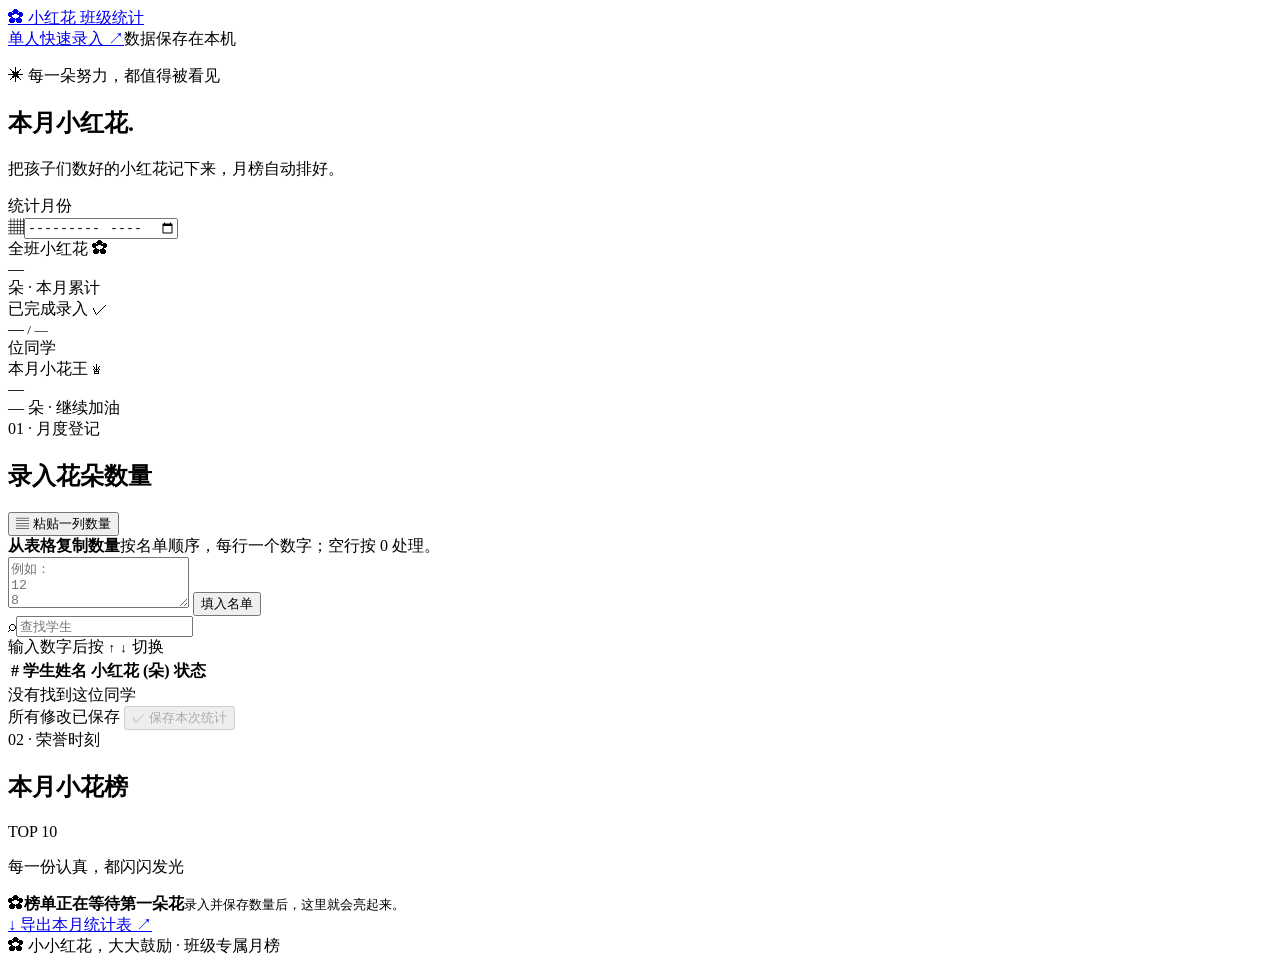
==== frontend/index.html @ 605927f1 "ready to push" ====
<!doctype html>
<html lang="zh-CN">
<head>
  <meta charset="utf-8">
  <meta name="viewport" content="width=device-width, initial-scale=1">
  <meta name="theme-color" content="#faf8f2">
  <title>小红花 · 班级月榜</title>
  <link rel="stylesheet" href="/styles.css">
</head>
<body>
  <div class="page-shell">
    <header class="topbar">
      <a class="brand" href="/" aria-label="小红花统计器首页">
        <span class="brand-flower">✿</span>
        <span>小红花 <span class="brand-muted">班级统计</span></span>
      </a>
      <div class="topbar-right"><a class="quick-entry-link" href="/entry">单人快速录入 <span>↗</span></a><span class="local-dot"></span><span>数据保存在本机</span></div>
    </header>

    <main>
      <section class="intro">
        <div>
          <p class="eyebrow"><span>✳</span> 每一朵努力，都值得被看见</p>
          <h1>本月小红花<span class="title-dot">.</span></h1>
          <p class="subtitle">把孩子们数好的小红花记下来，月榜自动排好。</p>
        </div>
        <div class="month-picker-wrap">
          <label for="month-picker">统计月份</label>
          <div class="month-picker"><span class="calendar-icon">▦</span><input id="month-picker" type="month"></div>
        </div>
      </section>

      <section class="stats-grid" aria-label="本月统计概况">
        <article class="stat-card stat-highlight">
          <div class="stat-label">全班小红花 <span class="stat-icon flower-icon">✿</span></div>
          <div class="stat-number" id="total-count">—</div>
          <div class="stat-foot">朵 <span class="stat-separator">·</span> 本月累计</div>
        </article>
        <article class="stat-card">
          <div class="stat-label">已完成录入 <span class="stat-icon">✓</span></div>
          <div class="stat-number"><span id="entered-count">—</span><small> / <span id="class-size">—</span></small></div>
          <div class="progress-track"><div class="progress-fill" id="progress-fill"></div></div>
          <div class="stat-foot" id="progress-label">位同学</div>
        </article>
        <article class="stat-card leader-card">
          <div class="stat-label">本月小花王 <span class="stat-icon crown-icon">♕</span></div>
          <div class="stat-number leader-name" id="leader-name">—</div>
          <div class="stat-foot"><span id="leader-count">—</span> 朵 <span class="stat-separator">·</span> 继续加油</div>
        </article>
      </section>

      <div class="workspace-grid">
        <section class="panel entry-panel">
          <div class="panel-heading">
            <div><div class="section-kicker">01 <span>·</span> 月度登记</div><h2>录入花朵数量</h2></div>
            <button class="text-button" id="paste-toggle" type="button"><span>▤</span> 粘贴一列数量</button>
          </div>
          <div class="paste-box hidden" id="paste-box">
            <div class="paste-copy"><strong>从表格复制数量</strong><span>按名单顺序，每行一个数字；空行按 0 处理。</span></div>
            <textarea id="paste-input" rows="3" placeholder="例如：&#10;12&#10;8&#10;15"></textarea>
            <button class="small-primary" id="apply-paste" type="button">填入名单</button>
          </div>
          <div class="entry-tools">
            <div class="search-box"><span>⌕</span><input id="search-input" type="search" placeholder="查找学生" autocomplete="off"></div>
            <span class="keyboard-hint">输入数字后按 <kbd>↑</kbd> <kbd>↓</kbd> 切换</span>
          </div>
          <div class="table-wrap">
            <table>
              <thead><tr><th class="order-col">#</th><th>学生姓名</th><th class="count-heading">小红花 <span>(朵)</span></th><th class="state-col">状态</th></tr></thead>
              <tbody id="student-rows"></tbody>
            </table>
            <div class="empty-state hidden" id="empty-state">没有找到这位同学</div>
          </div>
          <div class="entry-footer">
            <span class="save-state" id="save-state"><i></i><span>所有修改已保存</span></span>
            <button class="save-button" id="save-button" type="button" disabled><span>✓</span> 保存本次统计</button>
          </div>
        </section>

        <section class="panel ranking-panel">
          <div class="panel-heading ranking-heading">
            <div><div class="section-kicker">02 <span>·</span> 荣誉时刻</div><h2>本月小花榜</h2></div>
            <span class="top-ten-pill">TOP 10</span>
          </div>
          <p class="ranking-caption">每一份认真，都闪闪发光</p>
          <div class="ranking-list" id="ranking-list"></div>
          <div class="ranking-empty hidden" id="ranking-empty"><span>✿</span><strong>榜单正在等待第一朵花</strong><small>录入并保存数量后，这里就会亮起来。</small></div>
          <a class="export-link" id="export-link" href="#"><span>↓</span> 导出本月统计表 <span class="export-arrow">↗</span></a>
        </section>
      </div>
      <footer class="page-footer"><span>✿</span> 小小红花，大大鼓励 <span class="footer-dot">·</span> 班级专属月榜</footer>
    </main>
  </div>
  <div class="toast" id="toast" role="status" aria-live="polite"></div>
  <script src="/app.js" defer></script>
</body>
</html>
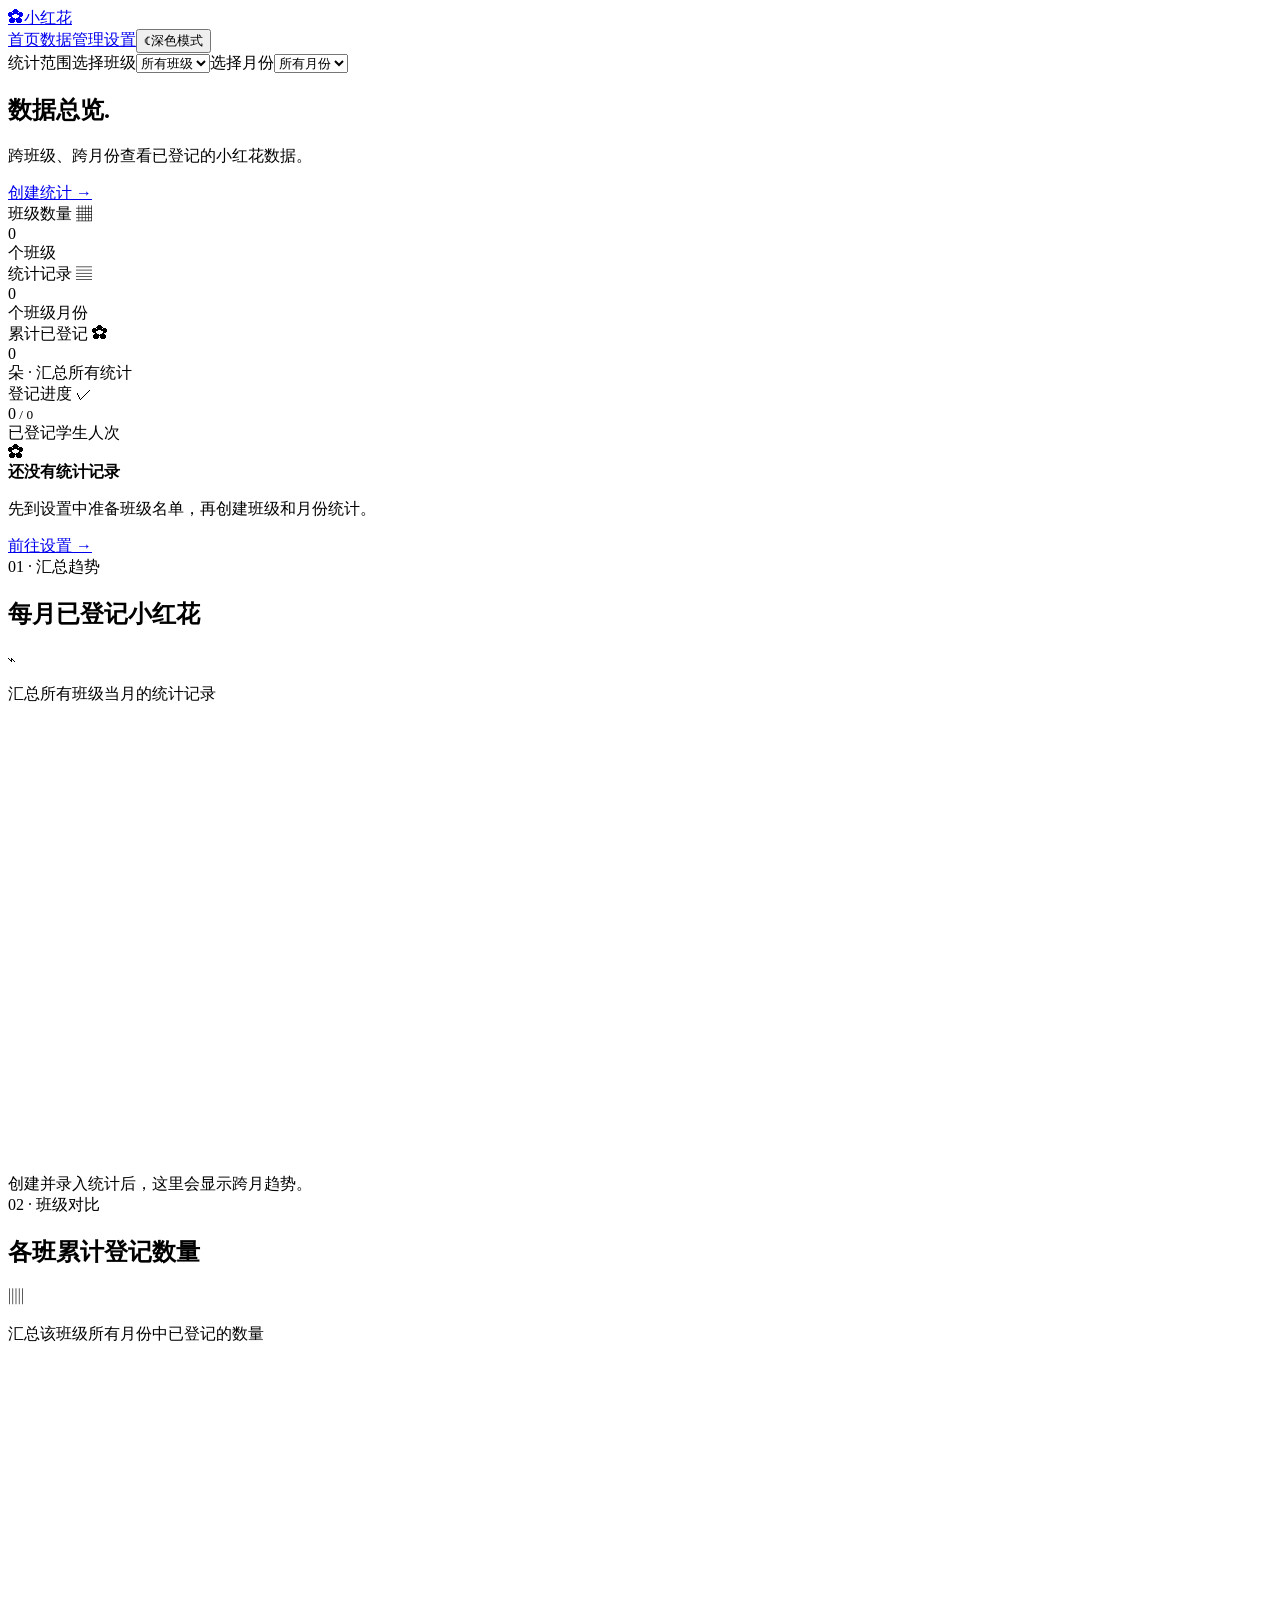
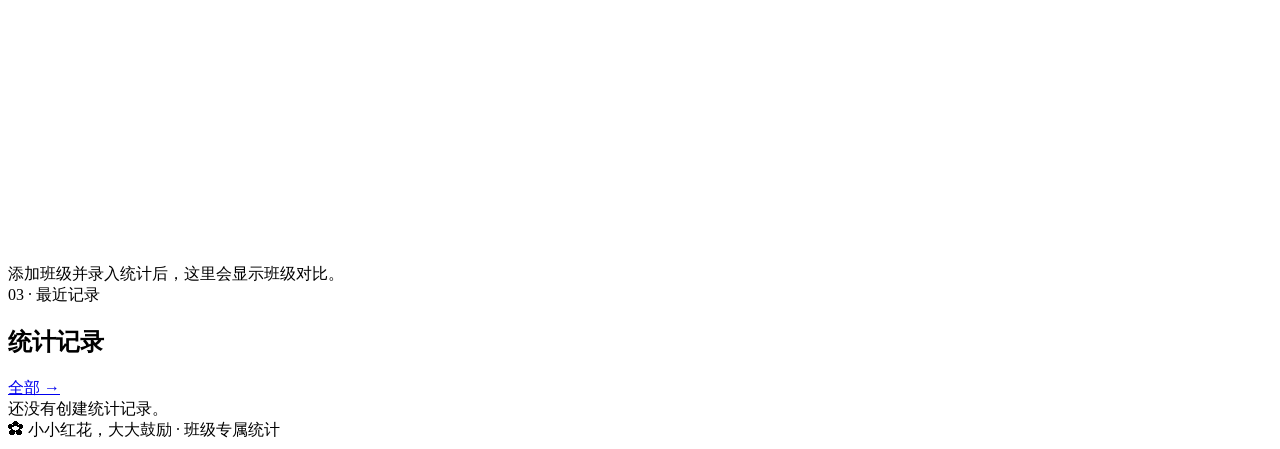
==== commit 337f5995: "add nothing" ====
--- a/frontend/index.html
+++ b/frontend/index.html
@@ -4,94 +4,39 @@
   <meta charset="utf-8">
   <meta name="viewport" content="width=device-width, initial-scale=1">
   <meta name="theme-color" content="#faf8f2">
-  <title>小红花 · 班级月榜</title>
+  <title>小红花 · 数据总览</title>
+  <script src="/theme.js"></script>
   <link rel="stylesheet" href="/styles.css">
 </head>
 <body>
   <div class="page-shell">
     <header class="topbar">
-      <a class="brand" href="/" aria-label="小红花统计器首页">
-        <span class="brand-flower">✿</span>
-        <span>小红花 <span class="brand-muted">班级统计</span></span>
-      </a>
-      <div class="topbar-right"><a class="quick-entry-link" href="/entry">单人快速录入 <span>↗</span></a><span class="local-dot"></span><span>数据保存在本机</span></div>
+      <a class="brand" href="/" aria-label="小红花首页"><span class="brand-flower">✿</span><span>小红花</span></a>
+      <nav class="topbar-right page-nav"><a class="active" href="/">首页</a><a href="/management">数据管理</a><a href="/settings">设置</a><button class="theme-toggle" id="theme-toggle" type="button" aria-pressed="false"><span class="theme-toggle-icon" aria-hidden="true">☾</span><span class="theme-toggle-label">深色模式</span></button></nav>
     </header>
-
     <main>
-      <section class="intro">
-        <div>
-          <p class="eyebrow"><span>✳</span> 每一朵努力，都值得被看见</p>
-          <h1>本月小红花<span class="title-dot">.</span></h1>
-          <p class="subtitle">把孩子们数好的小红花记下来，月榜自动排好。</p>
-        </div>
-        <div class="month-picker-wrap">
-          <label for="month-picker">统计月份</label>
-          <div class="month-picker"><span class="calendar-icon">▦</span><input id="month-picker" type="month"></div>
-        </div>
+      <section class="intro overview-intro">
+        <div class="overview-title-group"><div class="overview-filters" aria-label="筛选统计范围"><span class="filter-label">统计范围</span><label><span class="visually-hidden">选择班级</span><select id="filter-class"><option value="">所有班级</option></select></label><label><span class="visually-hidden">选择月份</span><select id="filter-month"><option value="">所有月份</option></select></label></div><h1>数据总览<span class="title-dot">.</span></h1><p class="subtitle" id="overview-subtitle">跨班级、跨月份查看已登记的小红花数据。</p></div>
+        <a class="overview-create-link" href="/management">创建统计 <span>→</span></a>
       </section>
-
-      <section class="stats-grid" aria-label="本月统计概况">
-        <article class="stat-card stat-highlight">
-          <div class="stat-label">全班小红花 <span class="stat-icon flower-icon">✿</span></div>
-          <div class="stat-number" id="total-count">—</div>
-          <div class="stat-foot">朵 <span class="stat-separator">·</span> 本月累计</div>
-        </article>
-        <article class="stat-card">
-          <div class="stat-label">已完成录入 <span class="stat-icon">✓</span></div>
-          <div class="stat-number"><span id="entered-count">—</span><small> / <span id="class-size">—</span></small></div>
-          <div class="progress-track"><div class="progress-fill" id="progress-fill"></div></div>
-          <div class="stat-foot" id="progress-label">位同学</div>
-        </article>
-        <article class="stat-card leader-card">
-          <div class="stat-label">本月小花王 <span class="stat-icon crown-icon">♕</span></div>
-          <div class="stat-number leader-name" id="leader-name">—</div>
-          <div class="stat-foot"><span id="leader-count">—</span> 朵 <span class="stat-separator">·</span> 继续加油</div>
-        </article>
+      <section class="stats-grid overview-stats" aria-label="所有班级统计概况">
+        <article class="stat-card"><div class="stat-label">班级数量 <span class="stat-icon">▦</span></div><div class="stat-number" id="class-count">0</div><div class="stat-foot">个班级</div></article>
+        <article class="stat-card"><div class="stat-label">统计记录 <span class="stat-icon">▤</span></div><div class="stat-number" id="session-count">0</div><div class="stat-foot">个班级月份</div></article>
+        <article class="stat-card stat-highlight"><div class="stat-label">累计已登记 <span class="stat-icon flower-icon">✿</span></div><div class="stat-number" id="total-count">0</div><div class="stat-foot">朵 <span class="stat-separator">·</span> 汇总所有统计</div></article>
+        <article class="stat-card"><div class="stat-label">登记进度 <span class="stat-icon">✓</span></div><div class="stat-number"><span id="entered-count">0</span><small> / <span id="expected-count">0</span></small></div><div class="progress-track"><div class="progress-fill" id="progress-fill"></div></div><div class="stat-foot">已登记学生人次</div></article>
       </section>
-
-      <div class="workspace-grid">
-        <section class="panel entry-panel">
-          <div class="panel-heading">
-            <div><div class="section-kicker">01 <span>·</span> 月度登记</div><h2>录入花朵数量</h2></div>
-            <button class="text-button" id="paste-toggle" type="button"><span>▤</span> 粘贴一列数量</button>
-          </div>
-          <div class="paste-box hidden" id="paste-box">
-            <div class="paste-copy"><strong>从表格复制数量</strong><span>按名单顺序，每行一个数字；空行按 0 处理。</span></div>
-            <textarea id="paste-input" rows="3" placeholder="例如：&#10;12&#10;8&#10;15"></textarea>
-            <button class="small-primary" id="apply-paste" type="button">填入名单</button>
-          </div>
-          <div class="entry-tools">
-            <div class="search-box"><span>⌕</span><input id="search-input" type="search" placeholder="查找学生" autocomplete="off"></div>
-            <span class="keyboard-hint">输入数字后按 <kbd>↑</kbd> <kbd>↓</kbd> 切换</span>
-          </div>
-          <div class="table-wrap">
-            <table>
-              <thead><tr><th class="order-col">#</th><th>学生姓名</th><th class="count-heading">小红花 <span>(朵)</span></th><th class="state-col">状态</th></tr></thead>
-              <tbody id="student-rows"></tbody>
-            </table>
-            <div class="empty-state hidden" id="empty-state">没有找到这位同学</div>
-          </div>
-          <div class="entry-footer">
-            <span class="save-state" id="save-state"><i></i><span>所有修改已保存</span></span>
-            <button class="save-button" id="save-button" type="button" disabled><span>✓</span> 保存本次统计</button>
-          </div>
+      <section class="no-session-notice hidden" id="no-records-notice"><span class="notice-flower">✿</span><div><strong>还没有统计记录</strong><p id="no-records-copy">先到设置中准备班级名单，再创建班级和月份统计。</p></div><a href="/settings">前往设置 <span>→</span></a></section>
+      <div class="overview-grid">
+        <section class="overview-charts">
+          <article class="panel overview-chart-panel"><div class="panel-heading"><div><div class="section-kicker">01 <span>·</span> 汇总趋势</div><h2>每月已登记小红花</h2></div><span class="chart-mark trend-mark">⌁</span></div><p class="overview-chart-caption">汇总所有班级当月的统计记录</p><div class="overview-svg-wrap"><svg id="overview-trend-chart" viewBox="0 0 760 270" role="img" aria-label="所有班级每月小红花汇总趋势"></svg></div><div class="overview-chart-empty hidden" id="overview-trend-empty">创建并录入统计后，这里会显示跨月趋势。</div></article>
+          <article class="panel overview-chart-panel class-chart-panel"><div class="panel-heading"><div><div class="section-kicker">02 <span>·</span> 班级对比</div><h2>各班累计登记数量</h2></div><span class="chart-mark distribution-mark">▥</span></div><p class="overview-chart-caption">汇总该班级所有月份中已登记的数量</p><div class="overview-svg-wrap"><svg id="class-chart" viewBox="0 0 760 300" role="img" aria-label="各班累计小红花数量对比"></svg></div><div class="overview-chart-empty hidden" id="class-chart-empty">添加班级并录入统计后，这里会显示班级对比。</div></article>
         </section>
-
-        <section class="panel ranking-panel">
-          <div class="panel-heading ranking-heading">
-            <div><div class="section-kicker">02 <span>·</span> 荣誉时刻</div><h2>本月小花榜</h2></div>
-            <span class="top-ten-pill">TOP 10</span>
-          </div>
-          <p class="ranking-caption">每一份认真，都闪闪发光</p>
-          <div class="ranking-list" id="ranking-list"></div>
-          <div class="ranking-empty hidden" id="ranking-empty"><span>✿</span><strong>榜单正在等待第一朵花</strong><small>录入并保存数量后，这里就会亮起来。</small></div>
-          <a class="export-link" id="export-link" href="#"><span>↓</span> 导出本月统计表 <span class="export-arrow">↗</span></a>
-        </section>
+        <section class="panel recent-panel"><div class="panel-heading"><div><div class="section-kicker">03 <span>·</span> 最近记录</div><h2>统计记录</h2></div><a class="all-records-link" href="/management">全部 <span>→</span></a></div><div class="recent-session-list" id="recent-session-list"></div><div class="recent-empty hidden" id="recent-empty">还没有创建统计记录。</div></section>
       </div>
-      <footer class="page-footer"><span>✿</span> 小小红花，大大鼓励 <span class="footer-dot">·</span> 班级专属月榜</footer>
+      <footer class="page-footer"><span>✿</span> 小小红花，大大鼓励 <span class="footer-dot">·</span> 班级专属统计</footer>
     </main>
   </div>
-  <div class="toast" id="toast" role="status" aria-live="polite"></div>
+  <script src="/charts.js" defer></script>
   <script src="/app.js" defer></script>
 </body>
 </html>
